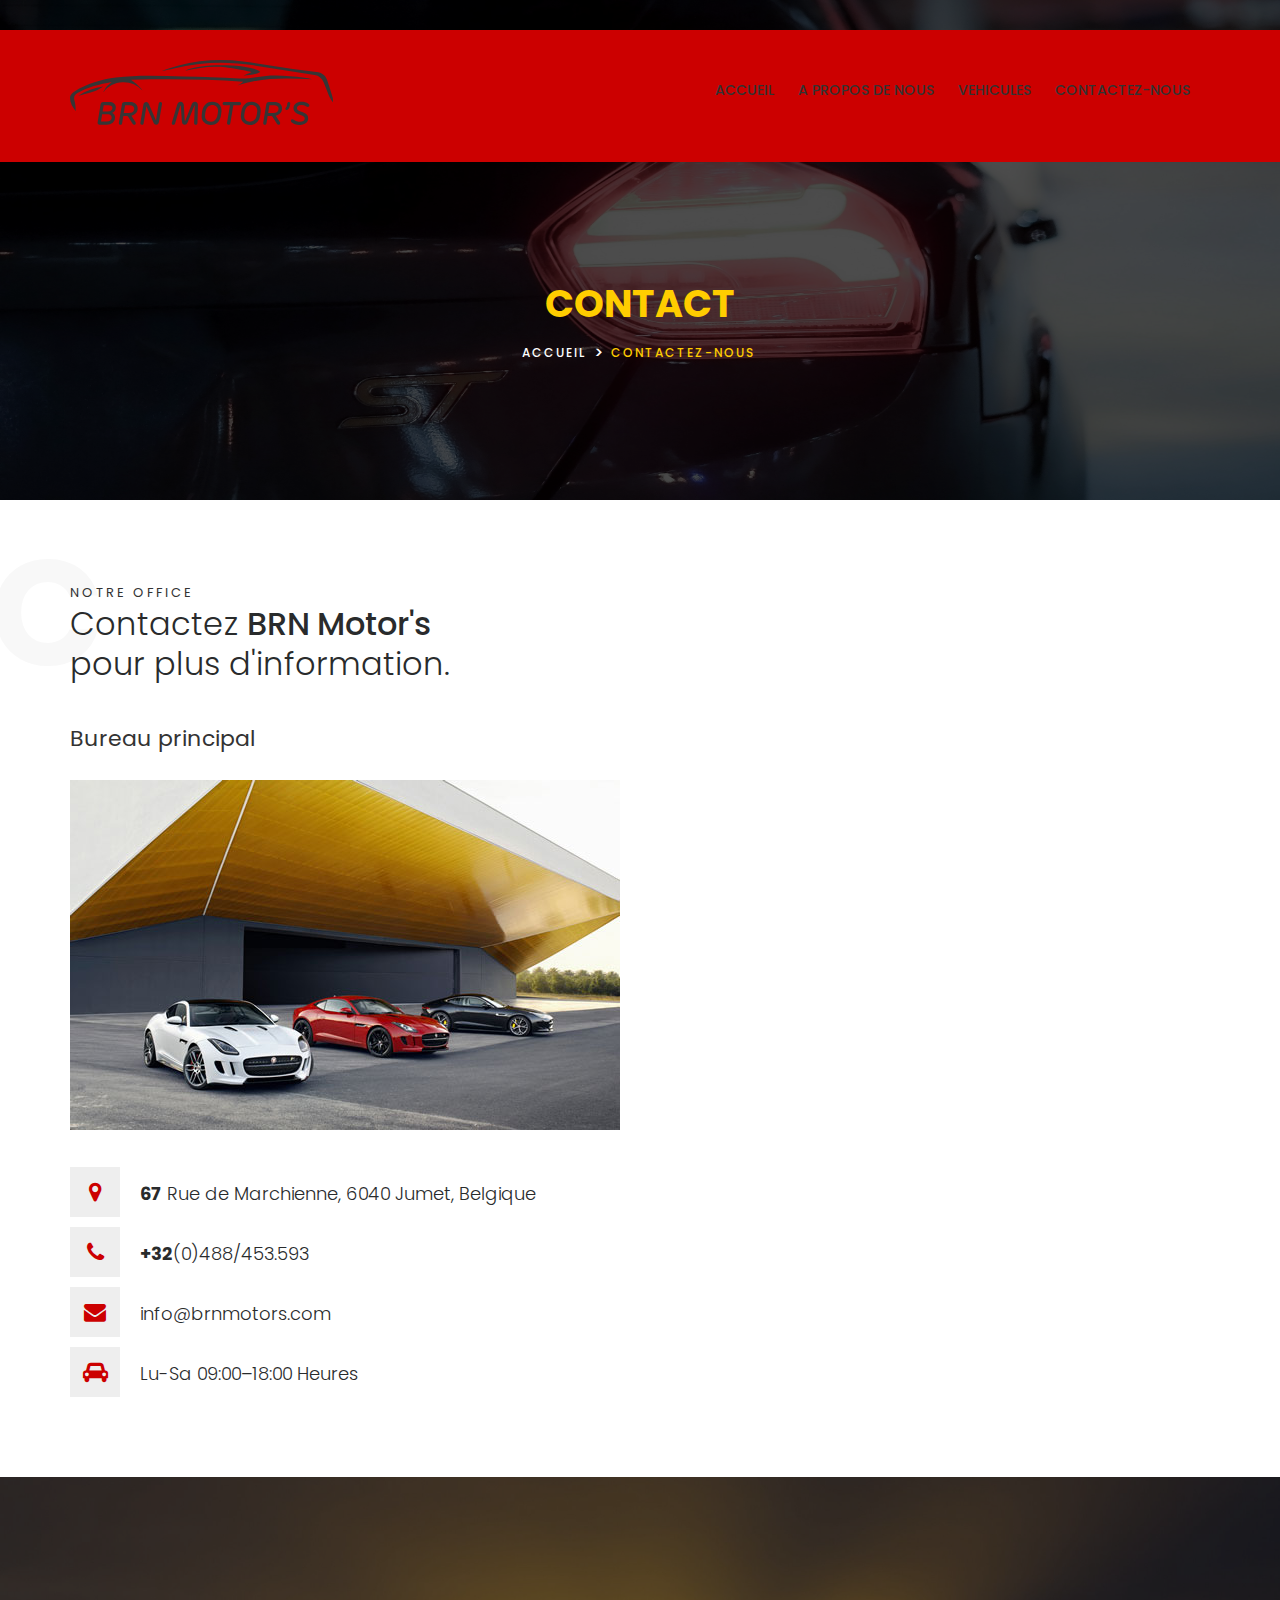
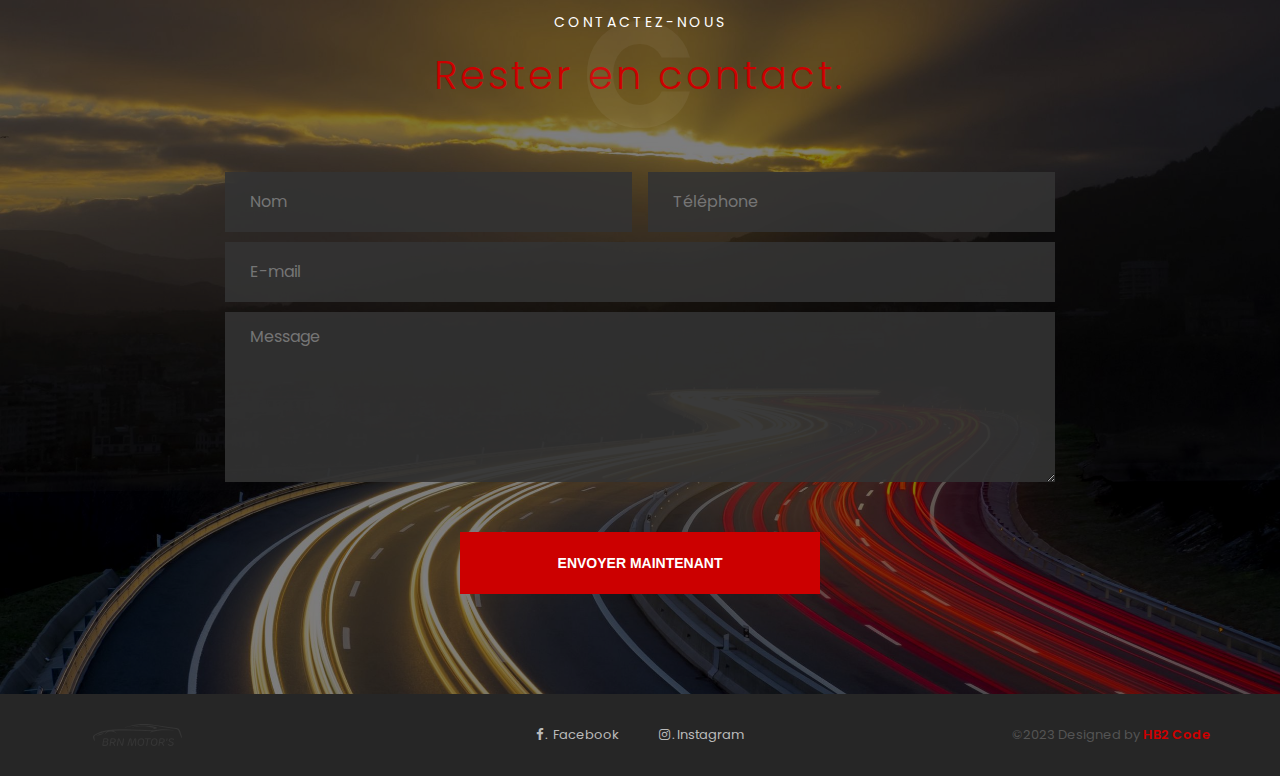
==== contact.html @ d2b3a97e "Initial web: BRN_Motors file" ====
<!DOCTYPE html>
<html xmlns="http://www.w3.org/1999/xhtml" lang="en">
  <head>
      
      <!-- PAGE TITLE -->
      <title>Contact - BRN MOTOR'S</title>

      <!-- META-DATA -->
      <meta http-equiv="content-type" content="text/html; charset=utf-8" >
      <meta name="viewport" content="width=device-width, initial-scale=1, maximum-scale=1, user-scalable=0">
      <meta name="description" content="" >
      <meta name="keywords" content="" >

      <!-- FAVICON -->
      <!-- <link rel="shortcut icon" href="assets/images/favicon.png"> -->
      <link rel="shortcut icon" href="assets/images/BRN_logo_white.svg" width="6" height="16">
      <!-- <img src="" alt="BRN logo" > -->

      <!-- CSS:: FONTS -->
      <link href="https://fonts.googleapis.com/css?family=Poppins:300,400,500,600,700" rel="stylesheet">

      <!-- CSS:: DATEPICKER -->
      <link rel="stylesheet" type="text/css" href="assets/css/plugins/datepicker/datepicker.css">

      <!-- CSS:: ANIMATE -->
      <link rel="stylesheet" type="text/css" href="assets/css/plugins/animate/animate.css">

      <!-- CSS:: MAIN -->
      <link rel="stylesheet" type="text/css" href="assets/css/main.css">
      <link rel="stylesheet" type="text/css" id="r-color-roller" href="assets/color-files/color-04.css">

  </head>
  <body> 
       <!-- CUSTOMIZER -->
       <!-- <section id="r-customizer" class="r-customizer">
            <div class="r-selector"> 
                  <span class="d-block text-center">Color Options</span>
                  <div class="r-color_section r-color_block">
                        <ul class="r-color_selector" id="r-color_selector">
                            <li class="r-color_1" data-attr="color-01"></li>
                            <li class="r-color_6" data-attr="color-06"></li>
                            <li class="r-color_2" data-attr="color-02"></li>
                            <li class="r-color_3" data-attr="color-03"></li>
                            <li class="r-color_4" data-attr="color-04"></li>
                            <li class="r-color_5" data-attr="color-05"></li>
                            <li class="r-color_7" data-attr="color-07"></li>
                            <li class="r-color_8" data-attr="color-08"></li>
                        </ul>
                  </div>  
            </div>
            <i id="r-selector_icon" class="fa fa-cog"></i>
      </section> -->
      <div class="r-wrapper">
        <!-- HEADER -->
        <header>
          <div class="r-header r-header-inner">
            <div class="r-header-strip">
              <div class="container">
                <div class="row clearfix">
                  <div class="col-xl-3 col-lg-3 col-md-3 col-sm-3 col-xs-12">
                    <div class="r-logo">
                      <!-- <a href="index.html" class="d-inline-block"><img src="assets/images/logo.png" class="img-fluid d-block" alt=""></a> -->
                      <a href="index.html" class="d-inline-block"><img src="assets/images/BRN_logo_white.svg" class="img-fluid d-block" alt="BRN logo" width="271" height="55"></a>
                      
                    </div>
                    <a href="javaScript:void(0)" class="menu-icon"> <i class="fa fa-bars"></i> </a>
                  </div>
                  <div class="col-xl-9 col-lg-9 col-md-9 col-sm-12 col-xs-12"> 
                    <div class="r-nav-section float-right">
                      <nav>
                        <ul>
                          <li><a href="index.html">ACCUEIL</a></li>
                          <li><a href="about.html">A PROPOS DE NOUS</a></li>
                          <li><a href="car-listing.html">VEHICULES</a></li>
                          <li><a href="contact.html">CONTACTEZ-NOUS</a></li>
                        </ul>
                      </nav>
                    </div>
                  </div>
                </div>
              </div>
            </div>
            <div class="r-header-inner-banner">
              <div class="r-header-in-over">
                <h1><b>CONTACT</b> </h1>
                <div class="r-breadcrum">
                  <ul>
                    <li><a href="index.html">ACCUEIL</a></li>
                    <li><span>CONTACTEZ-NOUS</span></li>
                  </ul>
                </div>
              </div>
            </div>
          </div>
        </header> 

        <section id="r-contact-part" class="r-contact-part">
          <div class="container clearfix">
            <div class="contact-head">
              <span>NOTRE OFFICE</span>
              <h2>Contactez <b>BRN Motor's</b> <br>pour plus d'information. </h2>
            </div>

            <div class="row clearfix">
              <div class="col-xl-6 col-lg-6 col-md-6 col-sm-6 col-xs-12">
                <div class="r-contact-address">
                  <div class="head">Bureau principal</div>
                  <div class="r-contact-img"><img src="assets/images/contact-img01.jpg" class="img-fluid d-block m-auto" alt=""></div>
                  <div class="address address-cnt"><i class="fa fa-map-marker"></i><b>67</b> Rue de Marchienne, 6040 Jumet, Belgique</div>
                  <div class="call address-cnt"><i class="fa fa-phone"></i><b>+32</b>(0)488/453.593</div>
                  <div class="mail address-cnt"><i class="fa fa-envelope"></i>info@brnmotors.com</div>
                  <div class="hours address-cnt"><i class="fa fa-car"></i>Lu-Sa      09:00–18:00 Heures</div>
                  <!-- <div class="facebook address-cnt"><a href="https://www.facebook.com/brn.motorss"><i class="fa fa-facebook"></i>. <span>Facebook</span></a></div>
                  <div class="instagram address-cnt"><a href="https://www.instagram.com/brn_motors/?hl=fr"><i class="fa fa-instagram"></i>.<span>Instagram</span></a></div> -->
                </div>
              </div>             
            </div>
          </div>
        </section>
        
        <!-- FORMULAIRE CONTACT -->
        <section id="r-get-in-touch">
          <div class="r-get-in-touch r-get-in-touch-dark">
            <div class="container">
              <div class="r-get-header">
                <span>CONTACTEZ-NOUS</span>
                <h2>Rester en contact.</h2>
              </div>
              <div class="r-get-form">
                <form action="contact_mail.php" method="post">
                  <div class="clearfix">
                    <div class="form-group"><input type="text" placeholder="Nom" name="name" id="name" required></div>
                    <div class="form-group"><input type="text" placeholder="Téléphone" name="phone" id="phone" required></div>
                  </div>
                  <div class="form-group"><input type="email" placeholder="E-mail" name="email" id="email" required></div>
                  <div class="form-group">
                    <textarea placeholder="Message" name="message" id="message" required></textarea>
                  </div>
                  <div class="text-center">
                    <button class="btn btn-full">ENVOYER MAINTENANT</button>
                  </div>
                </form>
              </div>
            </div>
          </div>
        </section>
    
        <!-- FOOTER -->
        <footer>
          <div class="r-footer r-footer-dark pt-0">            
            <div class="r-footer-strip">
              <div class="container">
                <div class="row clearfix">
                  <div class="col-xl-4 col-lg-4 col-md-4 col-sm-12 col-xs-12">
                    <img src="assets/images/BRN_logo_white.svg" class="r-footer-logo" alt="BRN logo" width="135" height="22"> 
                  </div>
                  <div class="col-xl-4 col-lg-4 col-md-4 col-sm-12 col-xs-12">
                      <ul>
                        <li><a href="https://www.facebook.com/brn.motorss"><i class="fa fa-facebook"></i>. <span>Facebook</span></a></li>
                        <li><a href="https://www.instagram.com/brn_motors/?hl=fr"><i class="fa fa-instagram"></i>.<span>Instagram</span></a></li>
                        <li></li>
                        <li></li>
                      </ul>
                  </div>  
                  <div class="col-xl-4 col-lg-4 col-md-4 col-sm-12 col-xs-12">
                    <p class="r-copy-right-text">&copy;2023 Designed by <strong>HB2 Code</strong> </p>
                  </div>   
                </div>
              </div>
            </div>
          </div>
          <a href="#header" class="r-scroll-up-icon"> <i class="fa fa-angle-double-up"></i> </a>
        </footer>
      </div>
      
      <div id="r-to-top" class="r-to-top"><i class="fa fa-angle-up"></i></div>
      <!-- JQUERY:: JQUERY.JS -->
      <script src="assets/js/jquery.min.js"></script>

      <!-- JQUERY:: BOOTSTRAP.JS -->
      <script src="assets/js/tether.min.js"></script>
      <script src="assets/js/bootstrap.min.js"></script>
      <script src="https://code.jquery.com/jquery-3.6.0.min.js"></script>
      


      <!-- JQUERY:: CUSTOM -->
      <script src="assets/js/custom.js"></script>

      <!-- CONTACT FORM  -->
      <script>
        function sendContact() { 
           var valid;  
            valid = validateContact();
            if(valid) { 
              jQuery.ajax({
                url: "contact_mail.php",
                data:'name='+$("#name").val()+'&email='+$("#email").val()+'&subject='+$("#subject").val()+'&content='+$(content).val(),
                type: "POST",
                success:function(data){
                  $("#mail-status").html(data);
                },
                error:function (){}
              }); 
            }
        }
        function validateContact() {
            var valid = true;  
            if(!$("#name").val()) {
              valid = false;
            }
            if(!$("#email").val()) {
              valid = false;
            }
            if(!$("#subject").val()) {
              valid = false;
            }
            if(!$("#content").val()) {
              valid = false;
            }
            return valid;
          }
      </script>

  </body>
</html>
---- assets/css/plugins/datepicker/datepicker.css ----
/*@preserve
 * Tempus Dominus Bootstrap4 v5.0.0-alpha16 (https://tempusdominus.github.io/bootstrap-4/)
 * Copyright 2016-2018 Jonathan Peterson
 * Licensed under MIT (https://github.com/tempusdominus/bootstrap-3/blob/master/LICENSE)
 */

.sr-only, .bootstrap-datetimepicker-widget .btn[data-action="incrementHours"]::after, .bootstrap-datetimepicker-widget .btn[data-action="incrementMinutes"]::after, .bootstrap-datetimepicker-widget .btn[data-action="decrementHours"]::after, .bootstrap-datetimepicker-widget .btn[data-action="decrementMinutes"]::after, .bootstrap-datetimepicker-widget .btn[data-action="showHours"]::after, .bootstrap-datetimepicker-widget .btn[data-action="showMinutes"]::after, .bootstrap-datetimepicker-widget .btn[data-action="togglePeriod"]::after, .bootstrap-datetimepicker-widget .btn[data-action="clear"]::after, .bootstrap-datetimepicker-widget .btn[data-action="today"]::after, .bootstrap-datetimepicker-widget .picker-switch::after, .bootstrap-datetimepicker-widget table th.prev::after, .bootstrap-datetimepicker-widget table th.next::after {
  position: absolute;
  width: 1px;
  height: 1px;
  margin: -1px;
  padding: 0;
  overflow: hidden;
  clip: rect(0, 0, 0, 0);
  border: 0; }

.bootstrap-datetimepicker-widget {
  list-style: none; }
  .bootstrap-datetimepicker-widget.dropdown-menu {
    display: block;
    margin: 2px 0;
    padding: 4px;
    width: 14rem; }
    @media (min-width: 576px) {
      .bootstrap-datetimepicker-widget.dropdown-menu.timepicker-sbs {
        width: 38em; } }
    @media (min-width: 768px) {
      .bootstrap-datetimepicker-widget.dropdown-menu.timepicker-sbs {
        width: 38em; } }
    @media (min-width: 992px) {
      .bootstrap-datetimepicker-widget.dropdown-menu.timepicker-sbs {
        width: 38em; } }
    .bootstrap-datetimepicker-widget.dropdown-menu:before, .bootstrap-datetimepicker-widget.dropdown-menu:after {
      content: '';
      display: inline-block;
      position: absolute; }
    .bootstrap-datetimepicker-widget.dropdown-menu.bottom:before {
      border-left: 7px solid transparent;
      border-right: 7px solid transparent;
      border-bottom: 7px solid #ccc;
      border-bottom-color: rgba(0, 0, 0, 0.2);
      top: -7px;
      left: 7px; }
    .bootstrap-datetimepicker-widget.dropdown-menu.bottom:after {
      border-left: 6px solid transparent;
      border-right: 6px solid transparent;
      border-bottom: 6px solid white;
      top: -6px;
      left: 8px; }
    .bootstrap-datetimepicker-widget.dropdown-menu.top:before {
      border-left: 7px solid transparent;
      border-right: 7px solid transparent;
      border-top: 7px solid #ccc;
      border-top-color: rgba(0, 0, 0, 0.2);
      bottom: -7px;
      left: 6px; }
    .bootstrap-datetimepicker-widget.dropdown-menu.top:after {
      border-left: 6px solid transparent;
      border-right: 6px solid transparent;
      border-top: 6px solid white;
      bottom: -6px;
      left: 7px; }
    .bootstrap-datetimepicker-widget.dropdown-menu.float-right:before {
      left: auto;
      right: 6px; }
    .bootstrap-datetimepicker-widget.dropdown-menu.float-right:after {
      left: auto;
      right: 7px; }
  .bootstrap-datetimepicker-widget .list-unstyled {
    margin: 0; }
  .bootstrap-datetimepicker-widget a[data-action] {
    padding: 6px 0; }
  .bootstrap-datetimepicker-widget a[data-action]:active {
    box-shadow: none; }
  .bootstrap-datetimepicker-widget .timepicker-hour, .bootstrap-datetimepicker-widget .timepicker-minute, .bootstrap-datetimepicker-widget .timepicker-second {
    width: 54px;
    font-weight: bold;
    font-size: 1.2em;
    margin: 0; }
  .bootstrap-datetimepicker-widget button[data-action] {
    padding: 6px; }
  .bootstrap-datetimepicker-widget .btn[data-action="incrementHours"]::after {
    content: "Increment Hours"; }
  .bootstrap-datetimepicker-widget .btn[data-action="incrementMinutes"]::after {
    content: "Increment Minutes"; }
  .bootstrap-datetimepicker-widget .btn[data-action="decrementHours"]::after {
    content: "Decrement Hours"; }
  .bootstrap-datetimepicker-widget .btn[data-action="decrementMinutes"]::after {
    content: "Decrement Minutes"; }
  .bootstrap-datetimepicker-widget .btn[data-action="showHours"]::after {
    content: "Show Hours"; }
  .bootstrap-datetimepicker-widget .btn[data-action="showMinutes"]::after {
    content: "Show Minutes"; }
  .bootstrap-datetimepicker-widget .btn[data-action="togglePeriod"]::after {
    content: "Toggle AM/PM"; }
  .bootstrap-datetimepicker-widget .btn[data-action="clear"]::after {
    content: "Clear the picker"; }
  .bootstrap-datetimepicker-widget .btn[data-action="today"]::after {
    content: "Set the date to today"; }
  .bootstrap-datetimepicker-widget .picker-switch {
    text-align: center; }
    .bootstrap-datetimepicker-widget .picker-switch::after {
      content: "Toggle Date and Time Screens"; }
    .bootstrap-datetimepicker-widget .picker-switch td {
      padding: 0;
      margin: 0;
      height: auto;
      width: auto;
      line-height: inherit; }
      .bootstrap-datetimepicker-widget .picker-switch td span {
        line-height: 2.5;
        height: 2.5em;
        width: 100%; }
  .bootstrap-datetimepicker-widget table {
    width: 100%;
    margin: 0; }
    .bootstrap-datetimepicker-widget table td,
    .bootstrap-datetimepicker-widget table th {
      text-align: center;
      border-radius: 0.25rem; }
    .bootstrap-datetimepicker-widget table th {
      height: 20px;
      line-height: 20px;
      width: 20px; }
      .bootstrap-datetimepicker-widget table th.picker-switch {
        width: 145px; }
      .bootstrap-datetimepicker-widget table th.disabled, .bootstrap-datetimepicker-widget table th.disabled:hover {
        background: none;
        color: #868e96;
        cursor: not-allowed; }
      .bootstrap-datetimepicker-widget table th.prev::after {
        content: "Previous Month"; }
      .bootstrap-datetimepicker-widget table th.next::after {
        content: "Next Month"; }
    .bootstrap-datetimepicker-widget table thead tr:first-child th {
      cursor: pointer; }
      .bootstrap-datetimepicker-widget table thead tr:first-child th:hover {
        background: #e9ecef; }
    .bootstrap-datetimepicker-widget table td {
      height: 54px;
      line-height: 54px;
      width: 54px; }
      .bootstrap-datetimepicker-widget table td.cw {
        font-size: .8em;
        height: 20px;
        line-height: 20px;
        color: #868e96; }
      .bootstrap-datetimepicker-widget table td.day {
        height: 20px;
        line-height: 20px;
        width: 20px; }
      .bootstrap-datetimepicker-widget table td.day:hover, .bootstrap-datetimepicker-widget table td.hour:hover, .bootstrap-datetimepicker-widget table td.minute:hover, .bootstrap-datetimepicker-widget table td.second:hover {
        background: #e9ecef;
        cursor: pointer; }
      .bootstrap-datetimepicker-widget table td.old, .bootstrap-datetimepicker-widget table td.new {
        color: #868e96; }
      .bootstrap-datetimepicker-widget table td.today {
        position: relative; }
        .bootstrap-datetimepicker-widget table td.today:before {
          content: '';
          display: inline-block;
          border: solid transparent;
          border-width: 0 0 7px 7px;
          border-bottom-color: #007bff;
          border-top-color: rgba(0, 0, 0, 0.2);
          position: absolute;
          bottom: 4px;
          right: 4px; }
      .bootstrap-datetimepicker-widget table td.active, .bootstrap-datetimepicker-widget table td.active:hover {
        background-color: #007bff;
        color: #fff;
        text-shadow: 0 -1px 0 rgba(0, 0, 0, 0.25); }
      .bootstrap-datetimepicker-widget table td.active.today:before {
        border-bottom-color: #fff; }
      .bootstrap-datetimepicker-widget table td.disabled, .bootstrap-datetimepicker-widget table td.disabled:hover {
        background: none;
        color: #868e96;
        cursor: not-allowed; }
      .bootstrap-datetimepicker-widget table td span {
        display: inline-block;
        width: 54px;
        height: 54px;
        line-height: 54px;
        margin: 2px 1.5px;
        cursor: pointer;
        border-radius: 0.25rem; }
        .bootstrap-datetimepicker-widget table td span:hover {
          background: #e9ecef; }
        .bootstrap-datetimepicker-widget table td span.active {
          background-color: #007bff;
          color: #fff;
          text-shadow: 0 -1px 0 rgba(0, 0, 0, 0.25); }
        .bootstrap-datetimepicker-widget table td span.old {
          color: #868e96; }
        .bootstrap-datetimepicker-widget table td span.disabled, .bootstrap-datetimepicker-widget table td span.disabled:hover {
          background: none;
          color: #868e96;
          cursor: not-allowed; }
  .bootstrap-datetimepicker-widget.usetwentyfour td.hour {
    height: 27px;
    line-height: 27px; }

.input-group [data-toggle="datetimepicker"] {
  cursor: pointer; }
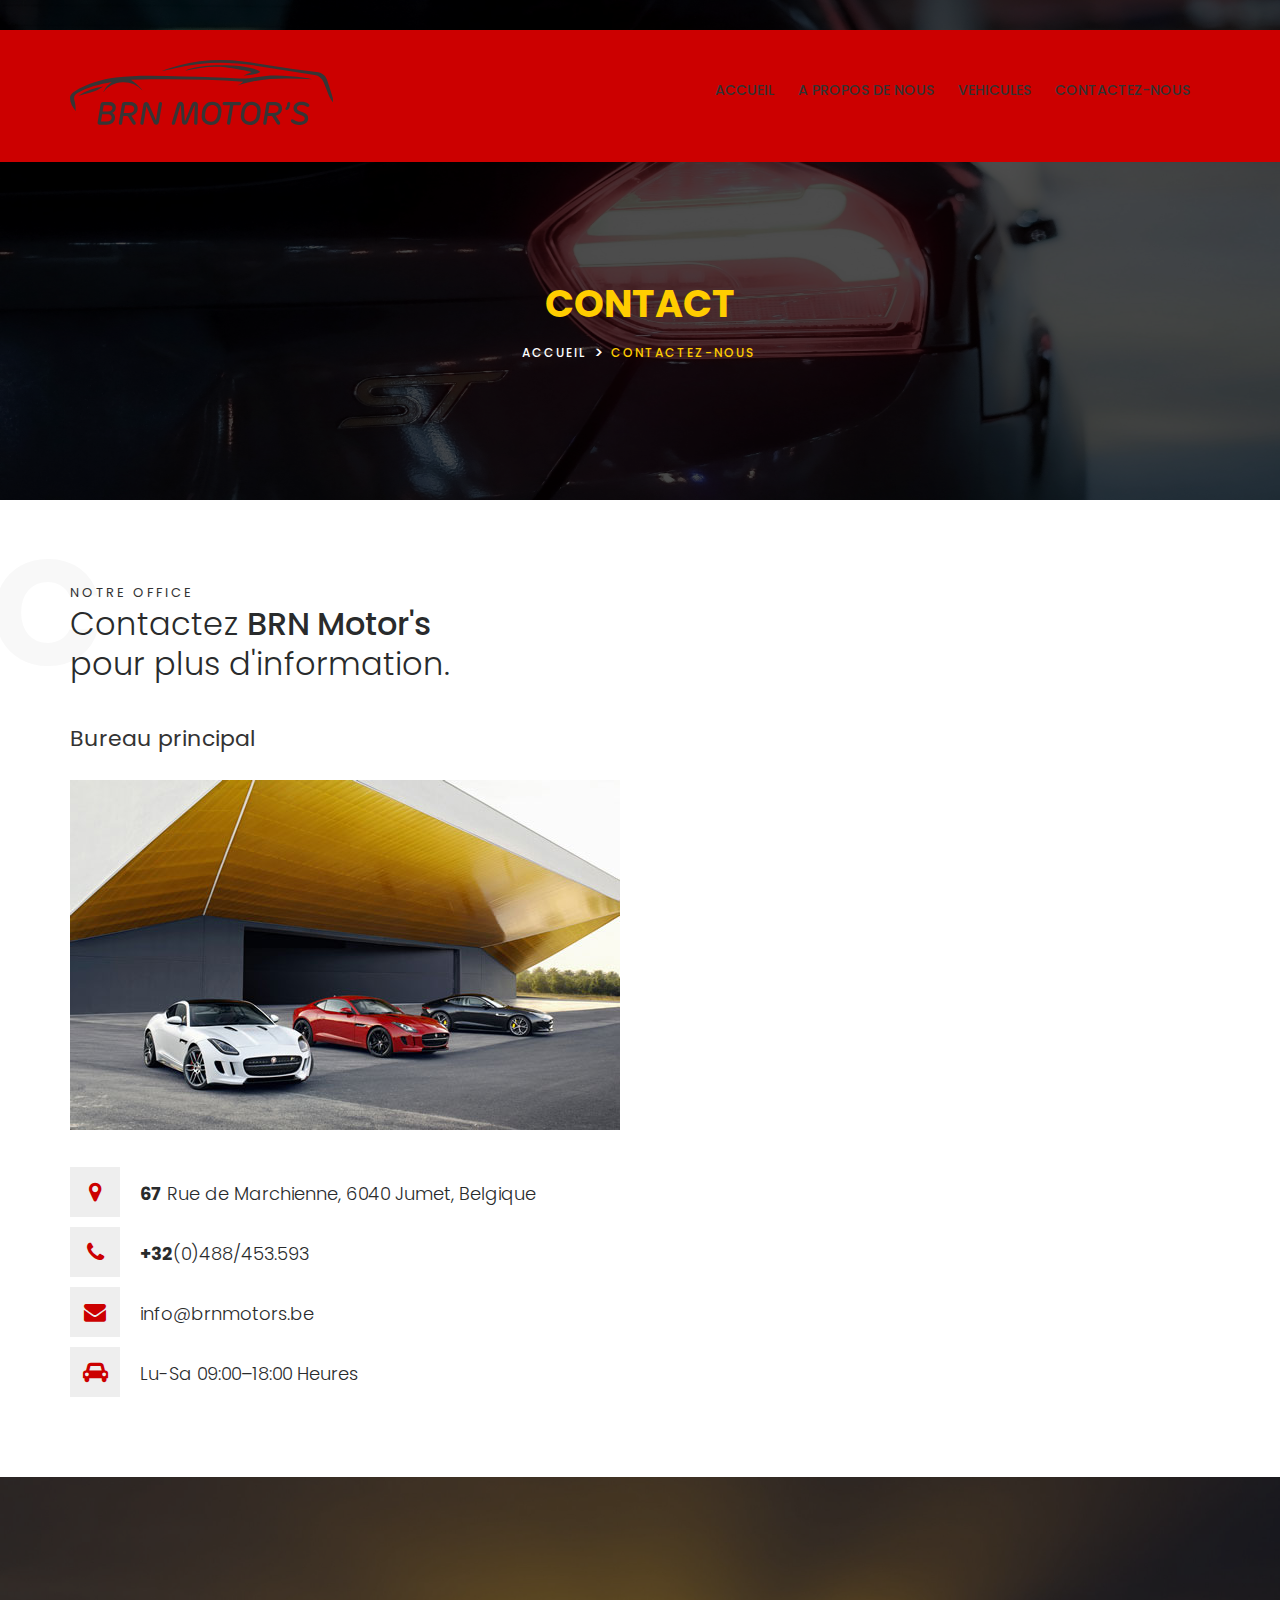
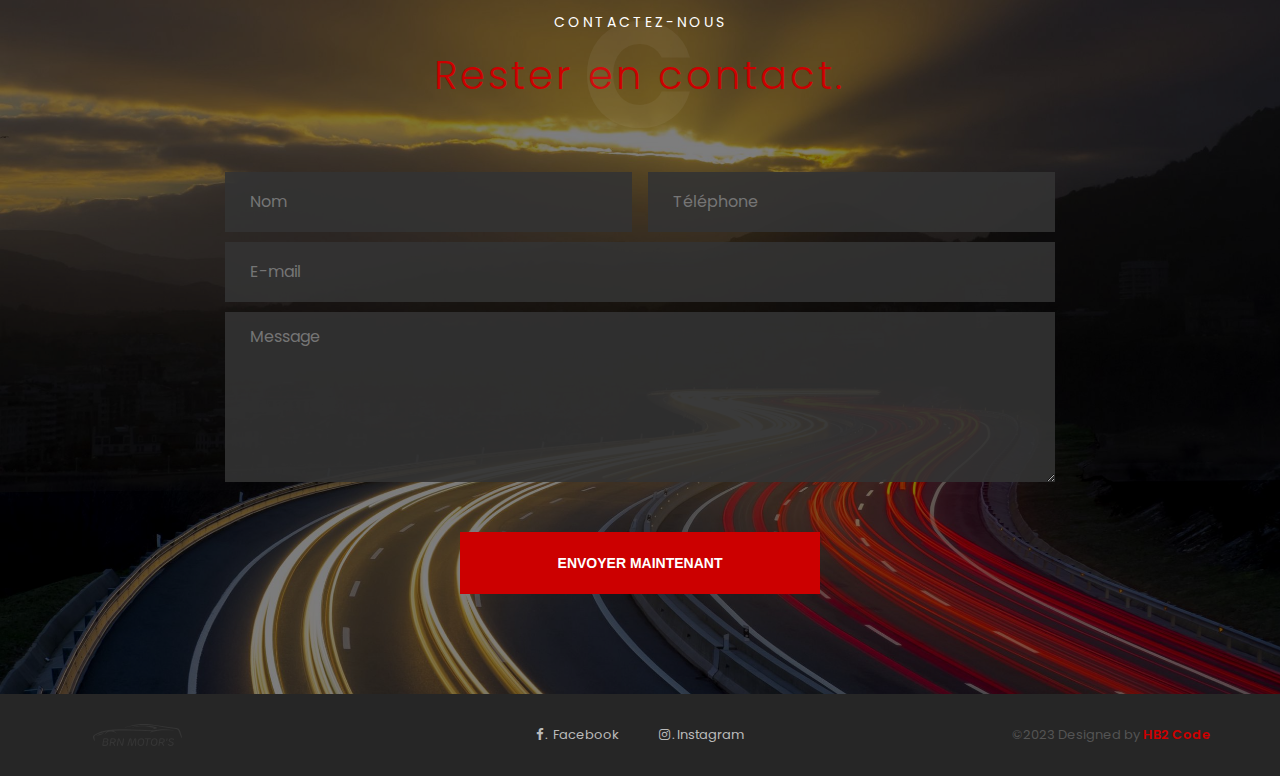
==== commit 0bc47b69: "Changement contact and contact mail" ====
--- a/contact.html
+++ b/contact.html
@@ -108,7 +108,7 @@
                   <div class="r-contact-img"><img src="assets/images/contact-img01.jpg" class="img-fluid d-block m-auto" alt=""></div>
                   <div class="address address-cnt"><i class="fa fa-map-marker"></i><b>67</b> Rue de Marchienne, 6040 Jumet, Belgique</div>
                   <div class="call address-cnt"><i class="fa fa-phone"></i><b>+32</b>(0)488/453.593</div>
-                  <div class="mail address-cnt"><i class="fa fa-envelope"></i>info@brnmotors.com</div>
+                  <div class="mail address-cnt"><i class="fa fa-envelope"></i>info@brnmotors.be</div>
                   <div class="hours address-cnt"><i class="fa fa-car"></i>Lu-Sa      09:00–18:00 Heures</div>
                   <!-- <div class="facebook address-cnt"><a href="https://www.facebook.com/brn.motorss"><i class="fa fa-facebook"></i>. <span>Facebook</span></a></div>
                   <div class="instagram address-cnt"><a href="https://www.instagram.com/brn_motors/?hl=fr"><i class="fa fa-instagram"></i>.<span>Instagram</span></a></div> -->
